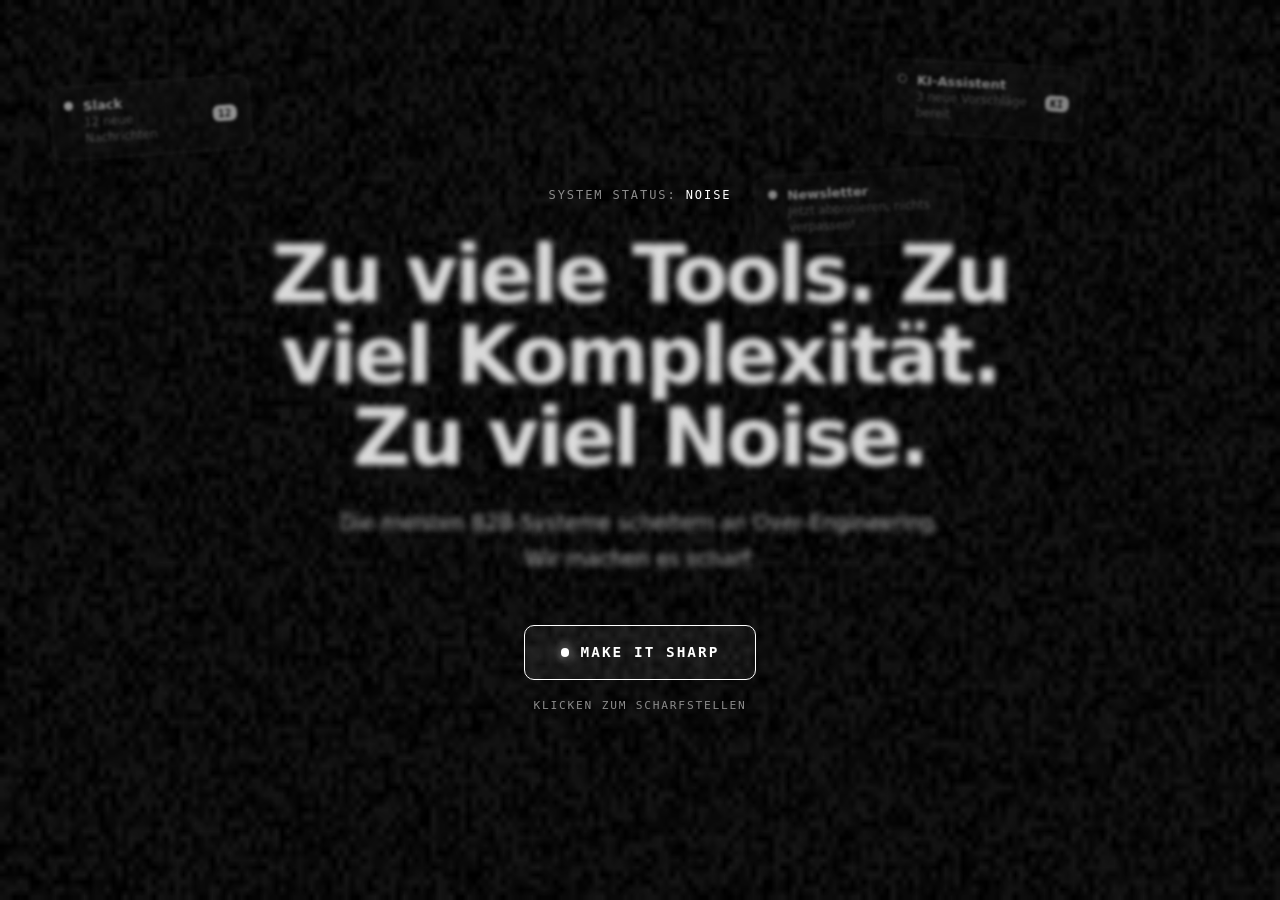
==== index.html @ 26b97b69 "simplebydefault.com: statische Website Reines HTML, CSS und Vanilla-JavaScript, kein Build-Step und " ====
<!doctype html>
<html lang="de" data-state="noise">
<head>
<meta charset="utf-8">
<meta name="viewport" content="width=device-width, initial-scale=1">

<title>Simple by Default — Noise vs. Focus</title>
<meta name="description" content="Komplexität vernichten, Ergebnisse scharfstellen. Radikal schlanke B2B-Systeme für Video-Pipelines, KI-Lösungen und operative Prozesse.">

<meta property="og:type" content="website">
<meta property="og:title" content="Simple by Default — Make It Sharp">
<meta property="og:description" content="Zu viele Tools. Zu viel Komplexität. Zu viel Noise. Wir machen es scharf.">
<meta property="og:url" content="https://simplebydefault.com/">
<link rel="canonical" href="https://simplebydefault.com/">
<meta name="theme-color" content="#000000">
<link rel="icon" href="data:image/svg+xml,%3Csvg%20xmlns='http://www.w3.org/2000/svg'%20viewBox='0%200%2032%2032'%3E%3Crect%20width='32'%20height='32'%20fill='%23FCFCFA'/%3E%3Ccircle%20cx='16'%20cy='16'%20r='9'%20fill='none'%20stroke='%231C5A3C'%20stroke-width='2'/%3E%3Ccircle%20cx='16'%20cy='16'%20r='2.5'%20fill='%231C5A3C'/%3E%3C/svg%3E">
<link rel="stylesheet" href="noise.css">
<script src="noise.js" defer></script>
</head>

<body>
<a class="skip-link" href="#focus">Zum Inhalt springen</a>

<canvas id="grain" class="backdrop-grain" aria-hidden="true"></canvas>

<!-- Background clutter: every notification that fills the brain. JS pops
     them in one after another, so the screen visibly fills up. Purely
     decorative, cleared the instant the page is sharpened. -->
<div class="noise-clutter" aria-hidden="true">
  <div class="pop" style="--x:4%;--y:9%;--w:12.5rem;--r:-4deg;--o:.55;--d:7s">
    <span class="pop-dot filled"></span>
    <div><b>Slack</b><span>12 neue Nachrichten</span></div>
    <span class="badge">12</span>
  </div>
  <div class="pop" style="--x:69%;--y:7%;--w:12.5rem;--r:3deg;--o:.5;--d:8.5s">
    <span class="pop-dot"></span>
    <div><b>KI-Assistent</b><span>3 neue Vorschläge bereit</span></div>
    <span class="badge">KI</span>
  </div>
  <div class="pop" style="--x:59%;--y:19%;--w:13rem;--r:-3deg;--o:.5;--d:6.5s">
    <span class="pop-dot filled"></span>
    <div><b>Newsletter</b><span>Jetzt abonnieren, nichts verpassen!</span></div>
  </div>
  <div class="pop" style="--x:7%;--y:25%;--w:12rem;--r:2deg;--o:.48;--d:9s">
    <span class="pop-dot"></span>
    <div><b>Kalender</b><span>Meeting in 5 Minuten</span></div>
  </div>
  <div class="pop" style="--x:73%;--y:33%;--w:11.5rem;--r:-2deg;--o:.52;--d:7.5s">
    <span class="pop-dot filled"></span>
    <div><b>Posteingang</b><span>47 ungelesen</span></div>
    <span class="badge">47</span>
  </div>
  <div class="pop" style="--x:3%;--y:43%;--w:12.5rem;--r:3deg;--o:.45;--d:8s">
    <span class="pop-dot"></span>
    <div><b>Cookie-Einwilligung</b><span>Bitte 312 Anbieter bestätigen</span></div>
  </div>
  <div class="pop" style="--x:66%;--y:49%;--w:12rem;--r:-4deg;--o:.5;--d:6.8s">
    <span class="pop-dot filled"></span>
    <div><b>System-Update</b><span>Neustart erforderlich</span></div>
    <span class="badge">NEU</span>
  </div>
  <div class="pop" style="--x:11%;--y:59%;--w:12.5rem;--r:2deg;--o:.5;--d:9.5s">
    <span class="pop-dot"></span>
    <div><b>LinkedIn</b><span>8 neue Benachrichtigungen</span></div>
    <span class="badge">8</span>
  </div>
  <div class="pop" style="--x:71%;--y:65%;--w:12rem;--r:4deg;--o:.46;--d:7.2s">
    <span class="pop-dot filled"></span>
    <div><b>Testphase</b><span>Endet heute. Jetzt upgraden!</span></div>
  </div>
  <div class="pop" style="--x:5%;--y:73%;--w:13rem;--r:-3deg;--o:.48;--d:8.2s">
    <span class="pop-dot"></span>
    <div><b>KI</b><span>Fasse deinen Posteingang zusammen…</span></div>
  </div>
  <div class="pop" style="--x:59%;--y:79%;--w:12.5rem;--r:2deg;--o:.45;--d:7s">
    <span class="pop-dot filled"></span>
    <div><b>Erinnerung</b><span>6 Leads nachfassen</span></div>
    <span class="badge">6</span>
  </div>
  <div class="pop" style="--x:31%;--y:5%;--w:12.5rem;--r:-2deg;--o:.4;--d:9s">
    <span class="pop-dot"></span>
    <div><b>Neuer Kommentar</b><span>in „Q3-Strategie.doc"</span></div>
  </div>
  <div class="pop" style="--x:40%;--y:85%;--w:12rem;--r:3deg;--o:.42;--d:8s">
    <span class="pop-dot filled"></span>
    <div><b>Speicher fast voll</b><span>98% belegt</span></div>
  </div>
</div>

<!-- ===================== STATE A · NOISE ===================== -->

<section class="hero-noise only-noise">
  <div>
    <p class="eyebrow mono">System Status: <span class="live">Noise</span></p>
    <h1 class="haze">Zu viele Tools. Zu viel Komplexität. Zu viel Noise.</h1>
    <p class="sub haze">Die meisten B2B-Systeme scheitern an Over-Engineering. Wir machen es scharf.</p>

    <div class="sharpen-wrap">
      <button type="button" class="sharpen" data-sharpen>
        <span class="dot" aria-hidden="true"></span>
        Make It Sharp
      </button>
      <p class="hint">Klicken zum Scharfstellen</p>
    </div>
  </div>
</section>

<!-- ===================== STATE B · SHARP ===================== -->

<header class="topbar only-sharp">
  <div class="wrap topbar-inner">
    <a class="brand" href="index.html">
      <span class="reticle" aria-hidden="true"></span>
      Simple by Default
    </a>
    <button type="button" class="ghost-btn" data-noise>
      <span class="swatch" aria-hidden="true"></span>
      Re-add noise
    </button>
  </div>
</header>

<main id="focus" class="only-sharp">

  <section class="hero-sharp">
    <div class="wrap">
      <p class="eyebrow-line">Focused · B2B Systems</p>
      <h1>Keep It Simple. Make It Work.</h1>
      <p class="sub">Radikal schlanke Systeme für Video-Pipelines, KI-Lösungen und operative Prozesse.</p>
    </div>
  </section>

  <section class="section services">
    <div class="wrap">
      <div class="section-head">
        <p class="eyebrow-line">Leistungen</p>
      </div>

      <ul class="rows">
        <li class="row">
          <span class="idx">01</span>
          <h3>Automated Workflows &amp; AI Services</h3>
          <p>Prozesse ohne Reibung. KI dort, wo sie trägt, nicht als Buzzword.</p>
        </li>
        <li class="row">
          <span class="idx">02</span>
          <h3>Editing &amp; Video Pipelines</h3>
          <p>Scharfer Schnitt, schnelle Auslieferung. Als System gebaut, nicht als Einzelfall.</p>
        </li>
        <li class="row">
          <span class="idx">03</span>
          <h3>System Architecture &amp; Operations</h3>
          <p>Schlanke Verwaltung, zero Overhead. Wenige bewegliche Teile, stabiler Betrieb.</p>
        </li>
      </ul>
    </div>
  </section>

  <section class="section philosophy">
    <div class="wrap">
      <p class="eyebrow-line">Haltung</p>
      <p class="line">Simple by Default.</p>
      <p class="foot">Je weniger bewegliche Teile, desto weniger kann kaputtgehen. Wir bauen Systeme, die im Alltag bestehen, statt Feature-Listen, die niemand nutzt.</p>
    </div>
  </section>

  <section class="section section-contact" id="contact">
    <div class="wrap">
      <p class="eyebrow-line">Kontakt</p>
      <p class="contact-line">Sagen Sie uns, was scharf werden soll.</p>

      <form class="widget" data-contact novalidate>
        <div class="field-row">
          <label class="visually-hidden" for="email">E-Mail-Adresse</label>
          <input id="email" name="email" type="email" placeholder="you@company.com" autocomplete="email">
          <button type="submit" class="submit">
            Request access <span aria-hidden="true">→</span>
          </button>
        </div>
        <p class="widget-note">Kein Funnel, keine Demo-Pipeline. Direkt an <a href="mailto:hello@simplebydefault.com">hello@simplebydefault.com</a>.</p>
      </form>
    </div>
  </section>

  <footer class="footer">
    <div class="wrap footer-inner">
      <span>© 2026 Simple by Default</span>
      <nav class="footer-links" aria-label="Rechtliches">
        <a href="impressum.html">Impressum</a>
        <a href="datenschutz.html">Datenschutz</a>
        <a href="mailto:hello@simplebydefault.com">hello@simplebydefault.com</a>
      </nav>
    </div>
  </footer>

</main>

</body>
</html>
---- noise.css ----
/* ==========================================================================
   Simple by Default — "Noise vs. Focus"
   Two worlds, one page, switched by data-state on <html>:
   - "noise": dark, grainy, filling up with notifications. The problem.
   - "sharp": light, quiet, almost no effects. The product.
   ========================================================================== */

:root {
  /* Sharp world: paper and ink. */
  --paper: #FCFCFA;
  --ink: #1A1A18;
  --muted: #6E6E68;
  --line: #E5E5E0;
  --line-soft: #EFEFEA;
  --accent: #1C5A3C;
  --accent-dark: #133F2A;

  /* Noise world: black and grey. */
  --dark-bg: #000000;
  --dark-text: #FFFFFF;
  --dark-muted: #8C8C8C;
  --dark-line: rgba(255, 255, 255, 0.14);

  --sans: system-ui, -apple-system, BlinkMacSystemFont, "Segoe UI", Roboto,
    Helvetica, Arial, sans-serif;
  --mono: ui-monospace, "SF Mono", "JetBrains Mono", "Roboto Mono", Menlo,
    Consolas, monospace;

  --wrap: 1080px;
  --measure: 36em;
}

*,
*::before,
*::after {
  box-sizing: border-box;
}

html {
  -webkit-text-size-adjust: 100%;
}

body {
  margin: 0;
  background: var(--dark-bg);
  color: var(--dark-text);
  font-family: var(--sans);
  font-size: 1.0625rem;
  line-height: 1.7;
  -webkit-font-smoothing: antialiased;
  overflow-x: hidden;
  transition: background-color 0.3s ease, color 0.3s ease;
}

html[data-state="sharp"] body {
  background: var(--paper);
  color: var(--ink);
}

h1, h2, h3, p, figure, ul {
  margin: 0;
}

ul {
  padding: 0;
  list-style: none;
}

a {
  color: inherit;
}

::selection {
  background: var(--ink);
  color: var(--paper);
}

:focus-visible {
  outline: 2px solid var(--accent);
  outline-offset: 3px;
  border-radius: 2px;
}

html[data-state="noise"] :focus-visible {
  outline-color: #FFFFFF;
}

.wrap {
  width: min(100% - 2.5rem, var(--wrap));
  margin-inline: auto;
}

.mono {
  font-family: var(--mono);
  letter-spacing: 0.16em;
  text-transform: uppercase;
}

.visually-hidden {
  position: absolute;
  width: 1px;
  height: 1px;
  margin: -1px;
  padding: 0;
  overflow: hidden;
  clip: rect(0 0 0 0);
  clip-path: inset(50%);
  white-space: nowrap;
  border: 0;
}

.skip-link {
  position: absolute;
  top: -100%;
  left: 1rem;
  z-index: 300;
  padding: 0.7rem 1.1rem;
  background: var(--ink);
  color: var(--paper);
  font-family: var(--mono);
  font-size: 0.75rem;
  text-decoration: none;
}

.skip-link:focus {
  top: 0.75rem;
}

/* State visibility -------------------------------------------------------- */

.only-sharp {
  display: none;
}

html[data-state="sharp"] .only-noise {
  display: none;
}

html[data-state="sharp"] .only-sharp {
  display: revert;
}

/* ==========================================================================
   NOISE STATE
   ========================================================================== */

.backdrop-grain {
  position: fixed;
  inset: 0;
  z-index: -2;
  width: 100%;
  height: 100%;
  opacity: 0.9;
  transition: opacity 0.35s ease;
  pointer-events: none;
}

html[data-state="sharp"] .backdrop-grain {
  opacity: 0;
}

.hero-noise {
  position: relative;
  min-height: 100vh;
  min-height: 100svh;
  display: grid;
  place-content: center;
  text-align: center;
  padding: 6rem 1.25rem;
}

.hero-noise > div {
  position: relative;
  z-index: 1;
}

.hero-noise .eyebrow {
  color: var(--dark-muted);
  font-size: 0.75rem;
  margin-bottom: 1.75rem;
}

.hero-noise .eyebrow .live {
  color: #FFFFFF;
}

.hero-noise h1 {
  max-width: 20ch;
  margin-inline: auto;
  font-size: clamp(2.4rem, 7vw, 5rem);
  font-weight: 680;
  letter-spacing: -0.035em;
  line-height: 1.02;
  text-wrap: balance;
}

.hero-noise .sub {
  max-width: 46ch;
  margin: 1.75rem auto 0;
  color: #D2D2D2;
  font-size: clamp(1.05rem, 2.6vw, 1.3rem);
}

/* Only the words are hazy. The tool that sharpens them is itself sharp. */
.haze {
  filter: blur(3px) opacity(0.85);
  transition: filter 0.3s ease;
  will-change: filter;
}

html.sharpening .haze {
  filter: blur(0) opacity(1);
}

.sharpen-wrap {
  margin-top: 3rem;
  display: flex;
  flex-direction: column;
  align-items: center;
  gap: 1rem;
}

.sharpen {
  position: relative;
  display: inline-flex;
  align-items: center;
  gap: 0.7rem;
  padding: 1.15rem 2.25rem;
  border: 1px solid #FFFFFF;
  border-radius: 10px;
  background: rgba(255, 255, 255, 0.06);
  color: #FFFFFF;
  font-family: var(--mono);
  font-size: 0.9rem;
  font-weight: 600;
  letter-spacing: 0.14em;
  text-transform: uppercase;
  cursor: pointer;
}

.sharpen .dot {
  width: 0.55rem;
  height: 0.55rem;
  border-radius: 50%;
  background: #FFFFFF;
  box-shadow: 0 0 12px rgba(255, 255, 255, 0.9);
}

.sharpen:hover,
.sharpen:focus-visible {
  background: #FFFFFF;
  color: #000000;
  box-shadow: 0 0 34px rgba(255, 255, 255, 0.3);
}

.sharpen:hover .dot,
.sharpen:focus-visible .dot {
  background: #000000;
  box-shadow: none;
}

.sharpen:active {
  transform: translateY(1px);
}

.hero-noise .hint {
  color: var(--dark-muted);
  font-family: var(--mono);
  font-size: 0.7rem;
  letter-spacing: 0.16em;
  text-transform: uppercase;
}

/* ---- Background clutter : everything that fills the brain -------------- */

.noise-clutter {
  position: fixed;
  inset: 0;
  z-index: 0;
  overflow: hidden;
  pointer-events: none;
  filter: blur(1.5px);
  transition: opacity 0.4s ease;
}

html[data-state="sharp"] .noise-clutter {
  opacity: 0;
}

/* Each notification waits offstage until JS pops it in, one after another,
   so the screen visibly fills up. */
.pop {
  position: absolute;
  left: var(--x);
  top: var(--y);
  width: var(--w, 12rem);
  display: flex;
  gap: 0.6rem;
  align-items: flex-start;
  padding: 0.7rem 0.8rem;
  border: 1px solid var(--dark-line);
  border-radius: 12px;
  background: rgba(18, 18, 18, 0.72);
  -webkit-backdrop-filter: blur(4px);
  backdrop-filter: blur(4px);
  box-shadow: 0 12px 34px rgba(0, 0, 0, 0.55);
  opacity: 0;
  transform: rotate(var(--r, 0deg)) scale(0.9);
  visibility: hidden;
}

.pop.in {
  visibility: visible;
  opacity: var(--o, 0.5);
  transform: rotate(var(--r, 0deg)) scale(1);
}

.pop-dot {
  flex: 0 0 auto;
  margin-top: 0.15rem;
  width: 0.6rem;
  height: 0.6rem;
  border-radius: 50%;
  border: 1.5px solid rgba(255, 255, 255, 0.85);
}

.pop-dot.filled {
  background: #FFFFFF;
}

.pop b {
  display: block;
  font-size: 0.82rem;
  font-weight: 650;
  color: #FFFFFF;
  line-height: 1.3;
}

.pop span {
  display: block;
  font-size: 0.75rem;
  color: var(--dark-muted);
  line-height: 1.35;
}

.pop .badge {
  margin-left: auto;
  align-self: center;
  padding: 0.05rem 0.35rem;
  border-radius: 6px;
  background: #FFFFFF;
  color: #000000;
  font-family: var(--mono);
  font-size: 0.65rem;
  font-weight: 700;
  letter-spacing: 0.04em;
}

/* ==========================================================================
   SHARP STATE  ·  light, quiet, almost no effects
   ========================================================================== */

.topbar {
  position: sticky;
  top: 0;
  z-index: 30;
  background: var(--paper);
  border-bottom: 1px solid var(--line);
}

.topbar-inner {
  display: flex;
  align-items: center;
  justify-content: space-between;
  gap: 1rem;
  min-height: 4rem;
}

.brand {
  display: inline-flex;
  align-items: center;
  gap: 0.6rem;
  font-family: var(--mono);
  font-size: 0.78rem;
  letter-spacing: 0.18em;
  text-transform: uppercase;
  text-decoration: none;
  color: var(--ink);
}

.brand .reticle {
  position: relative;
  width: 0.7rem;
  height: 0.7rem;
  border: 1.5px solid var(--accent);
  border-radius: 50%;
}

.brand .reticle::after {
  content: "";
  position: absolute;
  inset: 0;
  margin: auto;
  width: 0.2rem;
  height: 0.2rem;
  border-radius: 50%;
  background: var(--accent);
}

.ghost-btn {
  display: inline-flex;
  align-items: center;
  gap: 0.5rem;
  padding: 0.5rem 0.9rem;
  border: 1px solid var(--line);
  border-radius: 8px;
  background: transparent;
  color: var(--muted);
  font-family: var(--mono);
  font-size: 0.68rem;
  letter-spacing: 0.14em;
  text-transform: uppercase;
  text-decoration: none;
  cursor: pointer;
}

.ghost-btn:hover {
  border-color: var(--ink);
  color: var(--ink);
}

.ghost-btn .swatch {
  width: 0.5rem;
  height: 0.5rem;
  border-radius: 2px;
  background: var(--muted);
}

/* Plain paper. No grid, no texture: the calm is the point. */
.hero-sharp {
  padding-top: clamp(4rem, 10vw, 7rem);
  padding-bottom: clamp(4rem, 10vw, 7rem);
}

.eyebrow-line {
  display: inline-flex;
  align-items: center;
  gap: 0.6rem;
  color: var(--muted);
  font-family: var(--mono);
  font-size: 0.72rem;
  letter-spacing: 0.18em;
  text-transform: uppercase;
}

.eyebrow-line::before {
  content: "";
  width: 1.75rem;
  height: 1px;
  background: var(--accent);
}

.hero-sharp h1 {
  margin-top: 1.5rem;
  max-width: 15ch;
  font-size: clamp(2.6rem, 7.5vw, 5rem);
  font-weight: 700;
  letter-spacing: -0.035em;
  line-height: 1.02;
}

.hero-sharp .sub {
  margin-top: 1.75rem;
  max-width: var(--measure);
  color: var(--muted);
  font-size: clamp(1.1rem, 2.6vw, 1.3rem);
}

.section {
  padding-block: clamp(4.5rem, 11vw, 7.5rem);
}

.section-head {
  margin-bottom: clamp(2rem, 5vw, 3rem);
}

/* Services as quiet rows. No cards, no shadows, one hairline each. */
.rows {
  border-top: 1px solid var(--line);
}

.row {
  display: grid;
  gap: 0.5rem;
  padding-block: clamp(1.75rem, 4vw, 2.5rem);
  border-bottom: 1px solid var(--line);
}

.row .idx {
  color: var(--muted);
  font-family: var(--mono);
  font-size: 0.72rem;
  letter-spacing: 0.16em;
}

.row h3 {
  font-size: 1.15rem;
  font-weight: 640;
  letter-spacing: -0.015em;
  line-height: 1.3;
}

.row p {
  max-width: var(--measure);
  color: var(--muted);
  font-size: 1rem;
}

/* Philosophy */
.philosophy {
  border-top: 1px solid var(--line);
}

.philosophy .line {
  margin-top: 1.75rem;
  max-width: 18ch;
  font-size: clamp(1.9rem, 5vw, 3rem);
  font-weight: 680;
  letter-spacing: -0.03em;
  line-height: 1.05;
}

.philosophy .foot {
  margin-top: 1.75rem;
  max-width: var(--measure);
  color: var(--muted);
  font-size: 1.05rem;
}

/* Contact, last thing before the footer */
.section-contact {
  border-top: 1px solid var(--line);
}

.contact-line {
  margin-top: 1.75rem;
  max-width: 18ch;
  font-size: clamp(1.9rem, 5vw, 3rem);
  font-weight: 680;
  letter-spacing: -0.03em;
  line-height: 1.05;
}

.widget {
  margin-top: 2.5rem;
  max-width: 34rem;
}

.field-row {
  display: flex;
  gap: 0.5rem;
  padding: 0.35rem;
  border: 1px solid var(--line);
  border-radius: 12px;
  background: #FFFFFF;
}

.field-row:focus-within {
  border-color: var(--accent);
}

.field-row input {
  flex: 1;
  min-width: 0;
  border: 0;
  background: transparent;
  color: var(--ink);
  font-family: var(--sans);
  font-size: 1rem;
  padding: 0.7rem 0.85rem;
}

.field-row input::placeholder {
  color: var(--muted);
}

.field-row input:focus {
  outline: none;
}

.submit {
  display: inline-flex;
  align-items: center;
  gap: 0.5rem;
  padding: 0.7rem 1.25rem;
  border: 0;
  border-radius: 9px;
  background: var(--ink);
  color: var(--paper);
  font-family: var(--mono);
  font-size: 0.72rem;
  font-weight: 700;
  letter-spacing: 0.1em;
  text-transform: uppercase;
  white-space: nowrap;
  cursor: pointer;
}

.submit:hover {
  background: var(--accent);
}

.widget-note {
  margin-top: 1rem;
  color: var(--muted);
  font-size: 0.9375rem;
}

.widget-note a {
  color: var(--ink);
  text-decoration: underline;
  text-decoration-color: var(--accent);
  text-underline-offset: 3px;
}

.widget-note a:hover {
  color: var(--accent-dark);
}

/* Legal pages. Same paper, same type, nothing else. -----------------------
   They carry data-state="sharp" from the markup, so no JS is involved. */

.legal {
  padding-block: clamp(3.5rem, 9vw, 6rem) clamp(5rem, 12vw, 8rem);
}

.legal h1 {
  margin-top: 1.5rem;
  font-size: clamp(2.2rem, 6vw, 3.5rem);
  font-weight: 700;
  letter-spacing: -0.035em;
  line-height: 1.05;
}

.legal .note {
  margin-top: 1.75rem;
  max-width: var(--measure);
  color: var(--muted);
  font-size: 1.05rem;
}

.legal dl {
  margin: clamp(2.5rem, 5vw, 3.5rem) 0 0;
  border-top: 1px solid var(--line);
}

.legal dt {
  padding-top: 1.5rem;
  color: var(--muted);
  font-family: var(--mono);
  font-size: 0.72rem;
  letter-spacing: 0.16em;
  text-transform: uppercase;
}

.legal dd {
  margin: 0.5rem 0 0;
  padding-bottom: 1.5rem;
  border-bottom: 1px solid var(--line);
  max-width: var(--measure);
}

.legal .todo {
  color: var(--muted);
}

.back-link {
  display: inline-block;
  margin-top: clamp(2.5rem, 5vw, 3.5rem);
  color: var(--ink);
  font-family: var(--mono);
  font-size: 0.72rem;
  letter-spacing: 0.16em;
  text-transform: uppercase;
  text-decoration: underline;
  text-decoration-color: var(--accent);
  text-underline-offset: 5px;
}

.back-link:hover {
  color: var(--accent-dark);
}

/* Footer */
.footer {
  padding-block: 2.5rem 3rem;
  border-top: 1px solid var(--line);
}

.footer-inner {
  display: flex;
  flex-wrap: wrap;
  align-items: center;
  justify-content: space-between;
  gap: 1rem 2rem;
  color: var(--muted);
  font-family: var(--mono);
  font-size: 0.72rem;
  letter-spacing: 0.12em;
  text-transform: uppercase;
}

.footer-inner a {
  color: var(--muted);
  text-decoration: none;
}

.footer-inner a:hover {
  color: var(--accent);
}

.footer-links {
  display: flex;
  flex-wrap: wrap;
  gap: 0.75rem 1.75rem;
}

/* Layout up --------------------------------------------------------------- */

@media (min-width: 700px) {
  .row {
    grid-template-columns: 4rem 16rem 1fr;
    gap: 0.5rem 2.5rem;
    align-items: baseline;
  }
}

/* Motion. The noise breathes; the sharp side stays still. ---------------- */

@media (prefers-reduced-motion: no-preference) {
  html[data-state="noise"] .sharpen {
    animation: pulse 2.1s ease-in-out infinite;
  }

  @keyframes pulse {
    0%, 100% { box-shadow: 0 0 0 rgba(255, 255, 255, 0); }
    50% { box-shadow: 0 0 30px rgba(255, 255, 255, 0.28); }
  }

  /* Pop in with a small overshoot, then drift. */
  .pop {
    transition: opacity 0.28s ease, transform 0.28s cubic-bezier(0.2, 1.25, 0.4, 1),
      visibility 0s linear 0.28s;
  }

  .pop.in {
    transition: opacity 0.28s ease, transform 0.28s cubic-bezier(0.2, 1.25, 0.4, 1),
      visibility 0s;
    animation: drift var(--d, 7s) ease-in-out 0.4s infinite alternate;
  }

  @keyframes drift {
    from { transform: rotate(var(--r, 0deg)) translateY(0); }
    to { transform: rotate(var(--r, 0deg)) translateY(-9px); }
  }
}

/* Thin the clutter on small screens so the message stays legible. */
@media (max-width: 640px) {
  .pop:nth-child(2n) {
    display: none;
  }
}
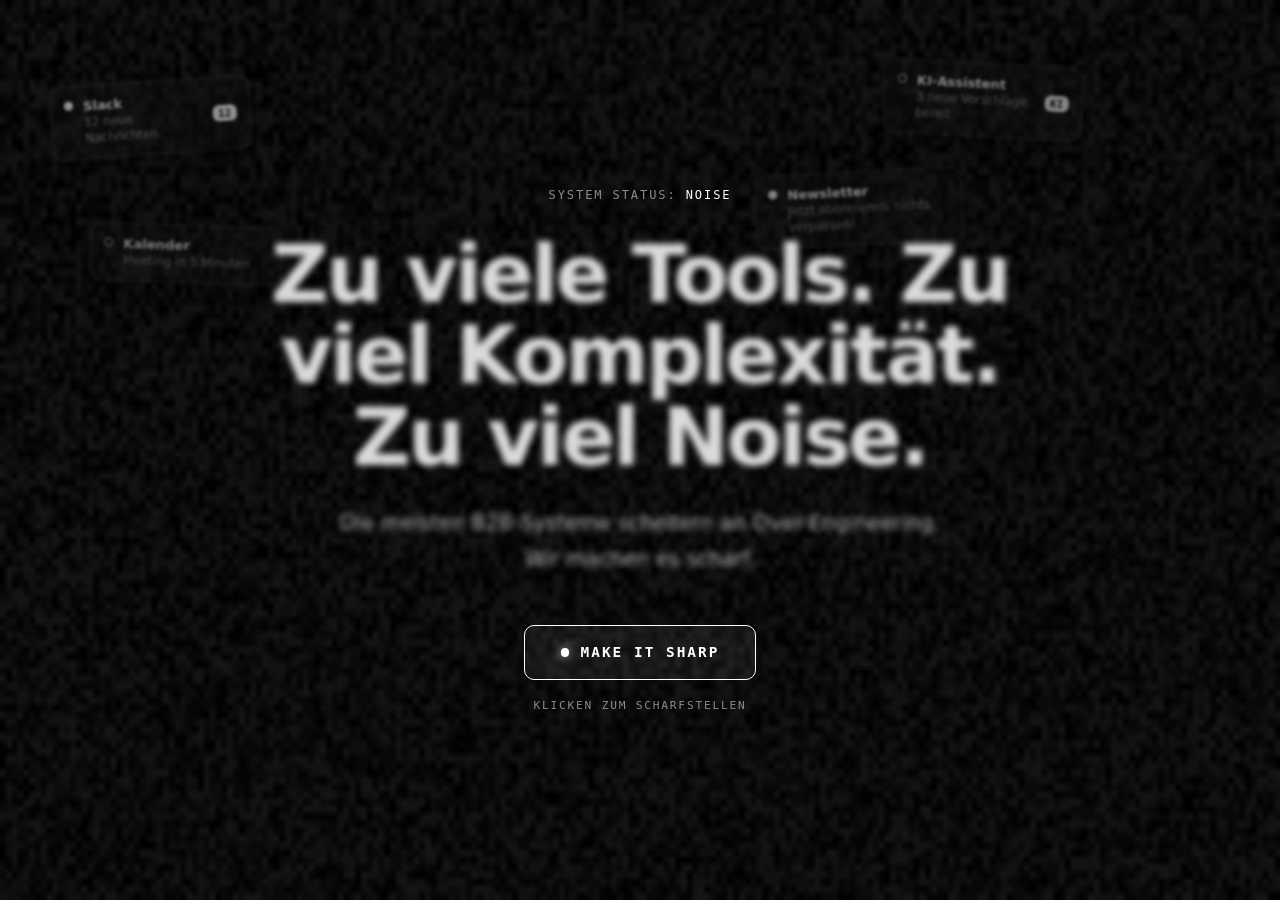
==== commit 9b968970: "Headline: harter Umbruch zwischen den beiden Sätzen "Make It Work." steht jetzt immer auf einer eige" ====
--- a/index.html
+++ b/index.html
@@ -125,7 +125,7 @@
   <section class="hero-sharp">
     <div class="wrap">
       <p class="eyebrow-line">Focused · B2B Systems</p>
-      <h1>Keep It Simple. Make It Work.</h1>
+      <h1>Keep It Simple.<br>Make It Work.</h1>
       <p class="sub">Radikal schlanke Systeme für Video-Pipelines, KI-Lösungen und operative Prozesse.</p>
     </div>
   </section>
--- a/noise.css
+++ b/noise.css
@@ -462,7 +462,9 @@
 
 .hero-sharp h1 {
   margin-top: 1.5rem;
-  max-width: 15ch;
+  /* The break between the two sentences sits in the markup, so the box only
+     has to be wide enough for the longer of them. */
+  max-width: 17ch;
   font-size: clamp(2.6rem, 7.5vw, 5rem);
   font-weight: 700;
   letter-spacing: -0.035em;
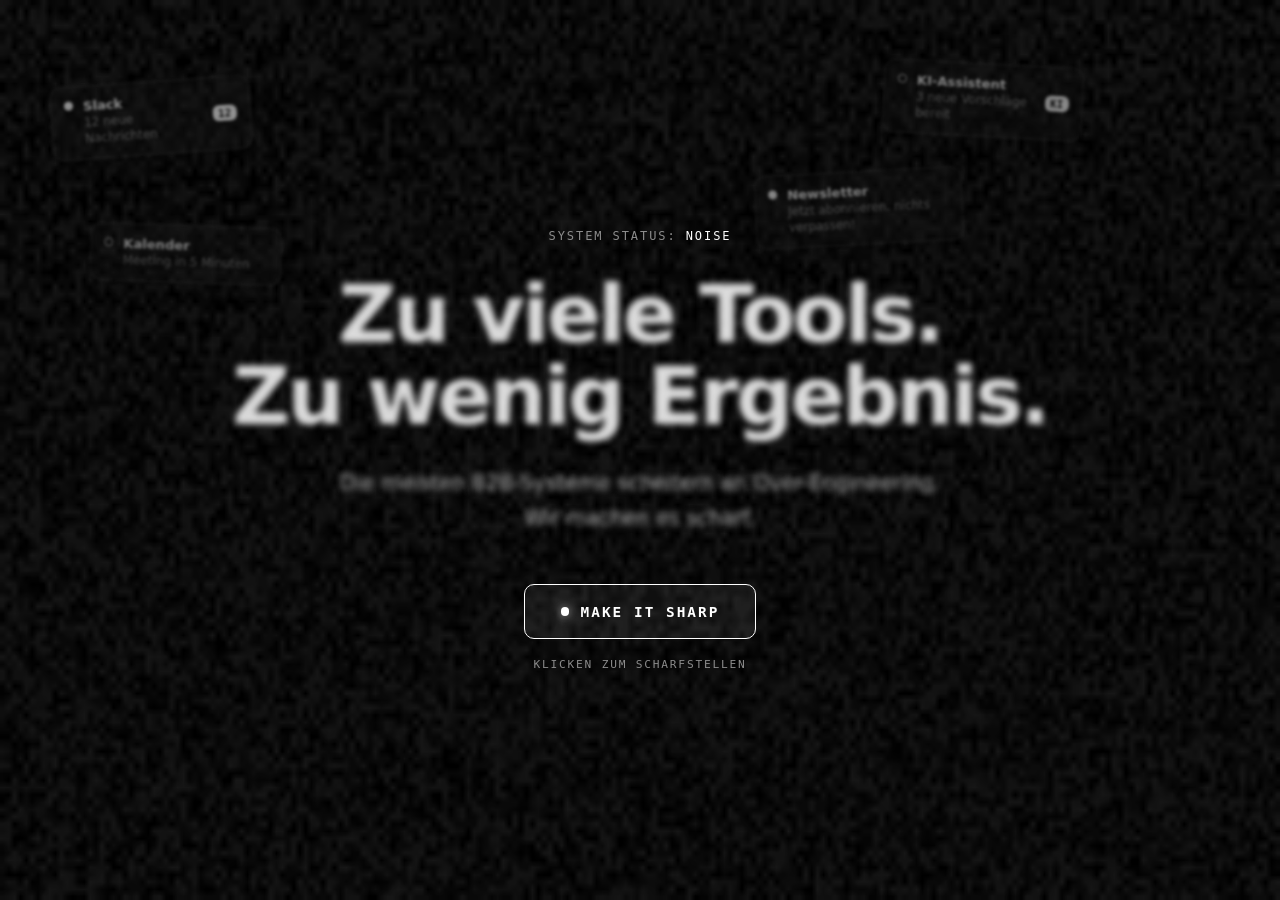
==== commit a945a845: "Noise-Headline auf zwei Glieder gekürzt "Zu viele Tools. Zu wenig Ergebnis." statt des Dreiklangs: d" ====
--- a/index.html
+++ b/index.html
@@ -9,7 +9,7 @@
 
 <meta property="og:type" content="website">
 <meta property="og:title" content="Simple by Default — Make It Sharp">
-<meta property="og:description" content="Zu viele Tools. Zu viel Komplexität. Zu viel Noise. Wir machen es scharf.">
+<meta property="og:description" content="Zu viele Tools. Zu wenig Ergebnis. Wir machen es scharf.">
 <meta property="og:url" content="https://simplebydefault.com/">
 <link rel="canonical" href="https://simplebydefault.com/">
 <meta name="theme-color" content="#000000">
@@ -92,7 +92,7 @@
 <section class="hero-noise only-noise">
   <div>
     <p class="eyebrow mono">System Status: <span class="live">Noise</span></p>
-    <h1 class="haze">Zu viele Tools. Zu viel Komplexität. Zu viel Noise.</h1>
+    <h1 class="haze">Zu viele Tools.<br>Zu wenig Ergebnis.</h1>
     <p class="sub haze">Die meisten B2B-Systeme scheitern an Over-Engineering. Wir machen es scharf.</p>
 
     <div class="sharpen-wrap">
--- a/noise.css
+++ b/noise.css
@@ -185,9 +185,15 @@
 }
 
 .hero-noise h1 {
-  max-width: 20ch;
+  /* Etwas weiter als die längste Zeile: die Box schrumpft ohnehin auf den
+     Inhalt, die Reserve fängt nur breiter bauende System-Schriften ab. */
+  max-width: 22ch;
   margin-inline: auto;
-  font-size: clamp(2.4rem, 7vw, 5rem);
+  /* Der Umbruch zwischen den beiden Sätzen steht im Markup. Damit die
+     längere zweite Zeile auch auf schmalen Geräten am Stück bleibt, darf
+     der clamp-Boden nicht zu früh greifen: ab 548px aufwärts ändert sich
+     nichts, darunter skaliert die Headline weiter mit. */
+  font-size: clamp(1.45rem, 7vw, 5rem);
   font-weight: 680;
   letter-spacing: -0.035em;
   line-height: 1.02;
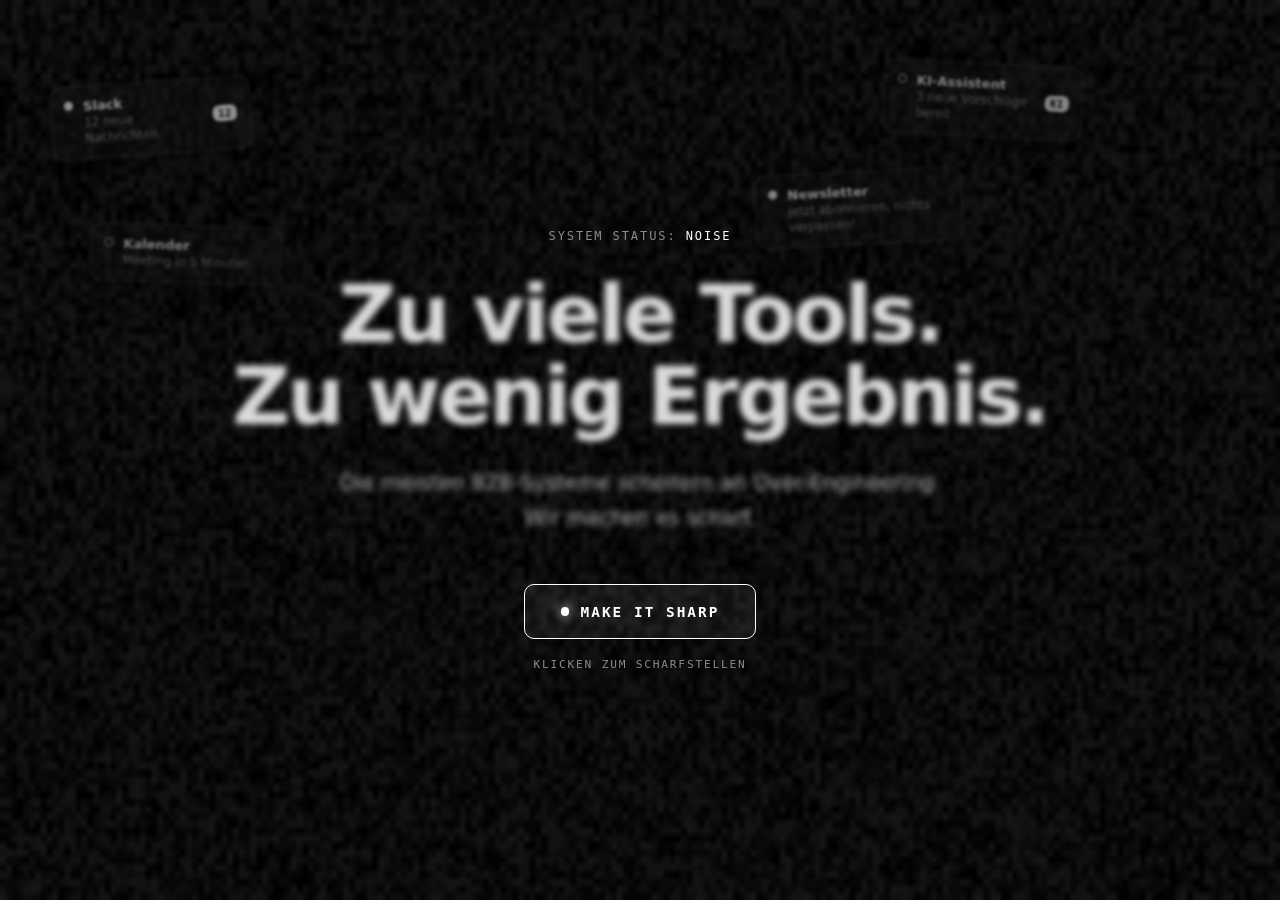
==== commit f057bd7b: "Bildmarke als Logo und Favicon einsetzen logo.svg ersetzt den gezeichneten Kreis in der Topbar aller" ====
--- a/index.html
+++ b/index.html
@@ -13,7 +13,7 @@
 <meta property="og:url" content="https://simplebydefault.com/">
 <link rel="canonical" href="https://simplebydefault.com/">
 <meta name="theme-color" content="#000000">
-<link rel="icon" href="data:image/svg+xml,%3Csvg%20xmlns='http://www.w3.org/2000/svg'%20viewBox='0%200%2032%2032'%3E%3Crect%20width='32'%20height='32'%20fill='%23FCFCFA'/%3E%3Ccircle%20cx='16'%20cy='16'%20r='9'%20fill='none'%20stroke='%231C5A3C'%20stroke-width='2'/%3E%3Ccircle%20cx='16'%20cy='16'%20r='2.5'%20fill='%231C5A3C'/%3E%3C/svg%3E">
+<link rel="icon" href="logo.svg" type="image/svg+xml">
 <link rel="stylesheet" href="noise.css">
 <script src="noise.js" defer></script>
 </head>
@@ -110,7 +110,7 @@
 <header class="topbar only-sharp">
   <div class="wrap topbar-inner">
     <a class="brand" href="index.html">
-      <span class="reticle" aria-hidden="true"></span>
+      <img class="mark" src="logo.svg" alt="" width="20" height="20">
       Simple by Default
     </a>
     <button type="button" class="ghost-btn" data-noise>
--- a/noise.css
+++ b/noise.css
@@ -394,23 +394,9 @@
   color: var(--ink);
 }
 
-.brand .reticle {
-  position: relative;
-  width: 0.7rem;
-  height: 0.7rem;
-  border: 1.5px solid var(--accent);
-  border-radius: 50%;
-}
-
-.brand .reticle::after {
-  content: "";
-  position: absolute;
-  inset: 0;
-  margin: auto;
-  width: 0.2rem;
-  height: 0.2rem;
-  border-radius: 50%;
-  background: var(--accent);
+.brand .mark {
+  width: 1.25rem;
+  height: 1.25rem;
 }
 
 .ghost-btn {
